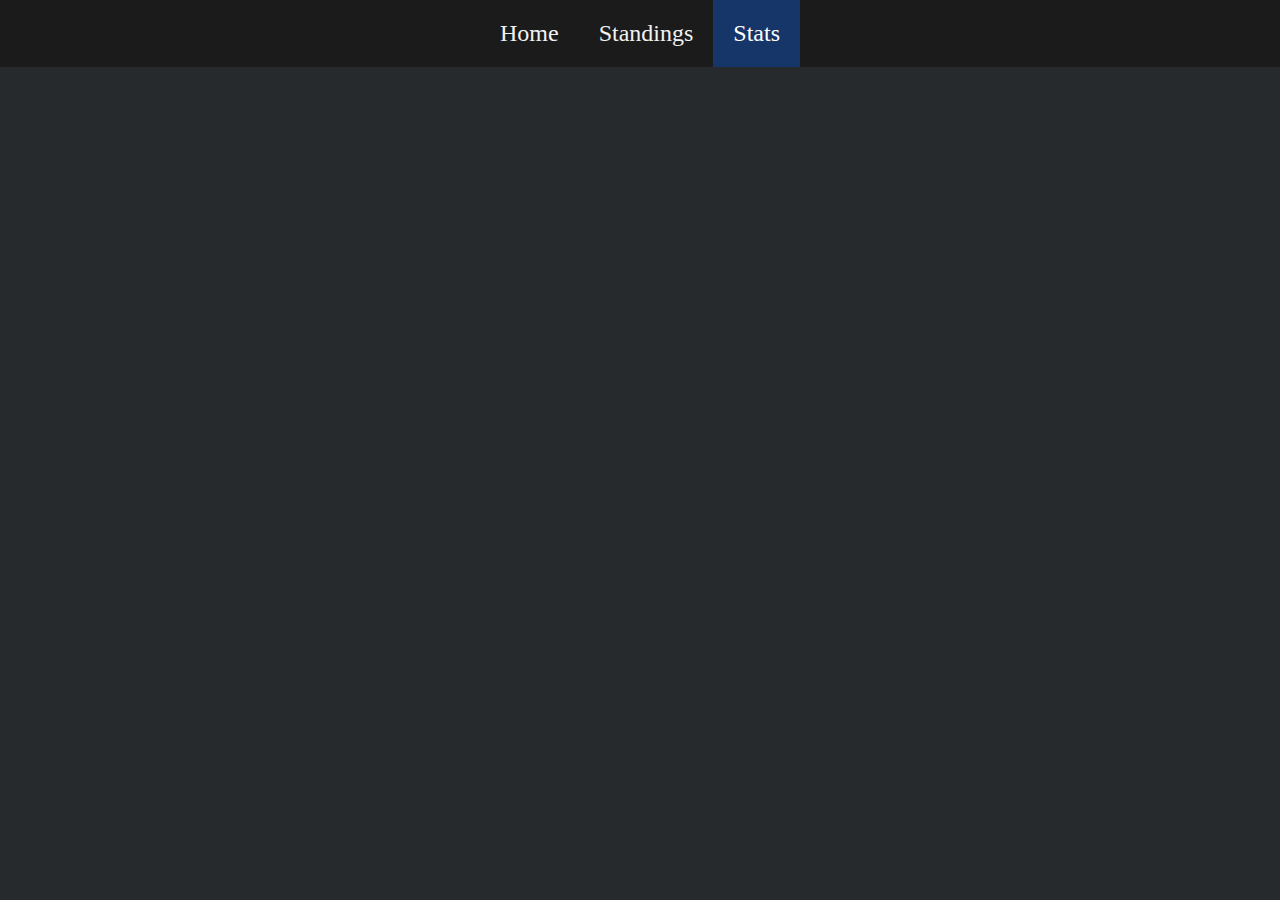
==== Stats/Stats.html @ 1557b88c "Added stats page" ====
<!DOCTYPE html>
<html lang="en">
<head>
    <meta charset="UTF-8">
    <meta http-equiv="X-UA-Compatible" content="IE=edge">
    <meta name="viewport" content="width=device-width, initial-scale=1.0">
    <title>Webpage</title>
    <link rel="stylesheet" href="./stats.css">
    <script src="https://ajax.googleapis.com/ajax/libs/jquery/3.6.1/jquery.min.js"></script>
</head>
<body>
    <div class="topnav">
        <a href="/index.html">Home</a>
        <a href="/standings/standingsLeague.html">Standings</a>
        <a class="active" href="/stats/stats.html">Stats</a>
    </div>

    <img id="NHL" src="https://upload.wikimedia.org/wikipedia/en/3/3a/05_NHL_Shield.svg" alt="">

    <div class="center-screen">
        <table class="pointsTableCl" id="pointsTableId"></table>
    </div>

    <script src="/Stats/player.js"></script>  
    <script src="/game.js"></script>
    <script src="/standings/team.js"></script>
    <script src="/Stats/playerStats.js"></script>
    <script src="/Stats/statsPage.js"></script>
</body>
</html>
---- Stats/stats.css ----
.topnav {
    background-color: rgb(27, 27, 27);
    overflow: hidden;
    width: auto;
    margin: auto;
    display: flex;
    align-items: center;
    justify-content: center;
    text-align: center;
    margin-bottom: 10px;
}

.topnav a {
    float: left;
    color: #f2f2f2;
    text-align: center;
    padding: 20px 20px;
    text-decoration: none;
    font-size: 24px;
}

.topnav a.active {
    background-color: #ddd;
    color: black;
}

.topnav a.active {
    background-color: #163972e1;
    color: white;
}


td {
    padding-top: 10px;
    padding-bottom: 10px;
}


#NHL {
    width: 50px;
    position: absolute;
    top: 5px;
    left: 10px;
    margin: auto;
    background-repeat: no-repeat;
    opacity: 100%;
}

.pointsTableId {
    text-align: center;
    border-collapse: separate;
    width: auto;
    font-size: 54px;
    /*margin-top: 20px;*/
    margin: auto;
}

.center-screen {
    display: grid;
    justify-content: center;
    align-items: center;
    text-align: center;
}

td {
    padding-left: 15px;
    padding-right: 15px;
    padding-top: 10px;
    padding-bottom: 10px;
} 

tr:nth-child(odd) {
    background-color: #565869;;
    color: white;
}

tr:nth-child(even) {
    background-color: #3f4047;
    color: white;;
}

body {
    /*background-color: rgb(224, 235, 240);*/
    background-color: rgb(39, 42, 44);
    margin:auto;
}
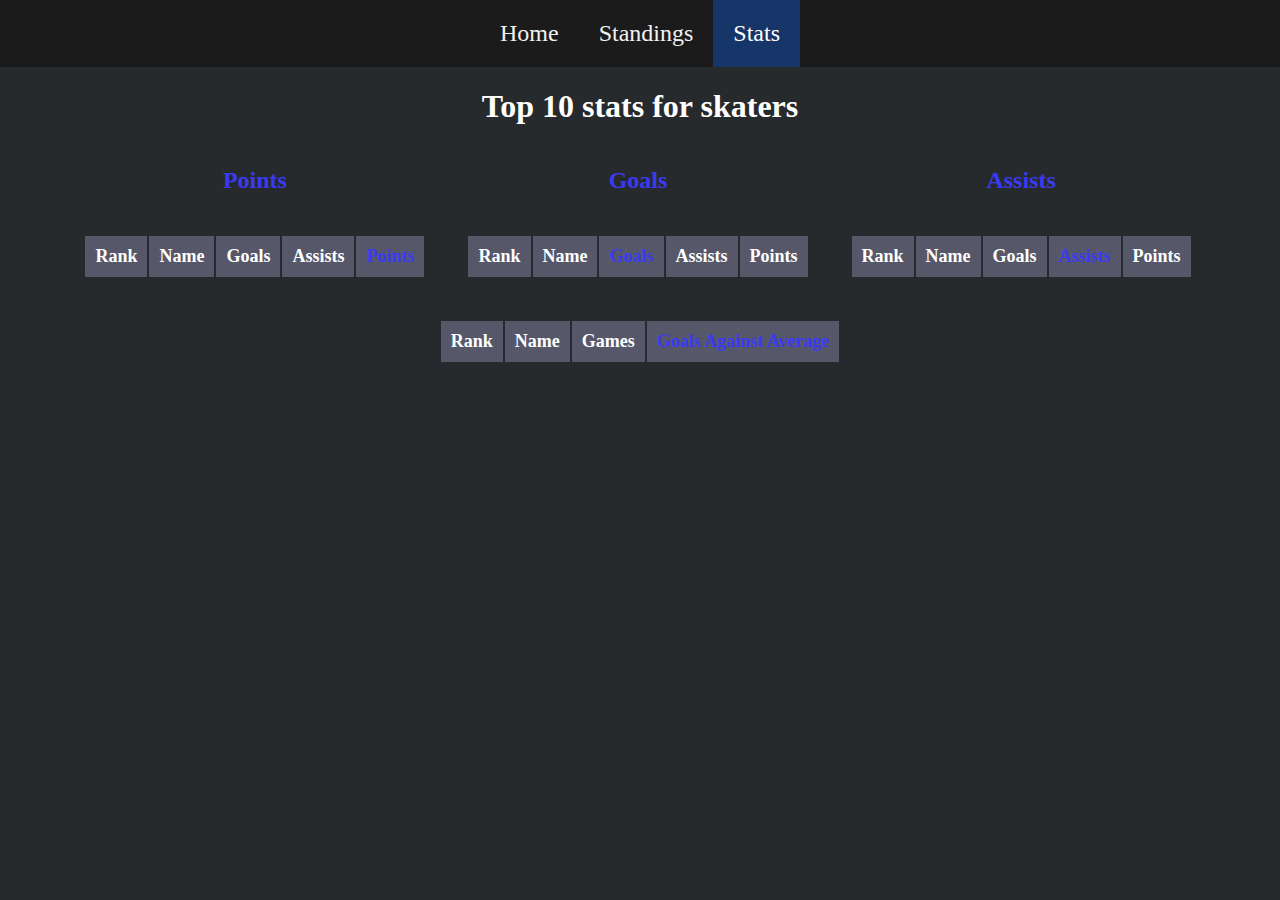
==== commit 87b61378: "Added to stats page" ====
--- a/Stats/Stats.html
+++ b/Stats/Stats.html
@@ -17,14 +17,64 @@
 
     <img id="NHL" src="https://upload.wikimedia.org/wikipedia/en/3/3a/05_NHL_Shield.svg" alt="">
 
+    <h1>Top 10 stats for skaters</h1>
     <div class="center-screen">
-        <table class="pointsTableCl" id="pointsTableId"></table>
+        <div>
+            <h2>Points</h2>
+            <table class="statTable" id="pointsTableId">
+                <colgroup></colgroup>
+                <tr>
+                    <th>Rank</th>
+                    <th>Name</th>
+                    <th>Goals</th>
+                    <th>Assists</th>
+                    <th class="sortedBy">Points</th>
+                </tr>
+            </table>
+        </div>
+        <div>
+            <h2>Goals</h2>
+            <table class="statTable" id="goalsTableId">
+                <tr>
+                    <th>Rank</th>
+                    <th>Name</th>
+                    <th class="sortedBy">Goals</th>
+                    <th>Assists</th>
+                    <th >Points</th>
+                </tr>
+            </table>
+        </div>
+        <div>
+            <h2>Assists</h2>
+            <table class="statTable" id="assistsTableId">
+                <tr>
+                    <th>Rank</th>
+                    <th>Name</th>
+                    <th>Goals</th>
+                    <th class="sortedBy">Assists</th>
+                    <th>Points</th>
+                </tr>
+            </table>
+        </div>
+        <table></table>
+    </div>
+
+    <div class="center-screen">
+        <table class="statTable" id="GoalsAgainstAVG">
+            <tr>
+                <th>Rank</th>
+                <th>Name</th>
+                <th>Games</th>
+                <th class="sortedBy">Goals Against Average</th>
+            </tr>
+        </table>
     </div>
 
     <script src="/Stats/player.js"></script>  
     <script src="/game.js"></script>
     <script src="/standings/team.js"></script>
     <script src="/Stats/playerStats.js"></script>
+    <script src="/Stats/goalieStats.js"></script>
     <script src="/Stats/statsPage.js"></script>
 </body>
 </html>--- a/Stats/stats.css
+++ b/Stats/stats.css
@@ -33,6 +33,7 @@
 td {
     padding-top: 10px;
     padding-bottom: 10px;
+    white-space: pre;
 }
 
 
@@ -46,28 +47,53 @@
     opacity: 100%;
 }
 
-.pointsTableId {
+.statTable {
     text-align: center;
     border-collapse: separate;
     width: auto;
-    font-size: 54px;
-    /*margin-top: 20px;*/
+    font-size: 18px;
     margin: auto;
+    float:left;
+    padding: 20px;
 }
 
+h1 {
+    color: white;
+    text-align: center;
+}
+
+/*#pointsTableId {
+    text-align: center;
+    border-collapse: separate;
+    width: auto;
+    font-size: 24px;
+    /*margin-top: 20px;
+    margin: auto;
+} */
+
 .center-screen {
-    display: grid;
+    display: flex;
     justify-content: center;
     align-items: center;
     text-align: center;
-}
+} 
 
 td {
-    padding-left: 15px;
-    padding-right: 15px;
+    padding-left: 10px;
+    padding-right: 10px;
     padding-top: 10px;
     padding-bottom: 10px;
 } 
+
+th {
+    padding-left: 10px;
+    padding-right: 10px;
+    padding-top: 10px;
+    padding-bottom: 10px;
+    font-size: 18px;
+}
+
+
 
 tr:nth-child(odd) {
     background-color: #565869;;
@@ -79,6 +105,14 @@
     color: white;;
 }
 
+.sortedBy {
+    color: rgb(58, 58, 243);
+}
+
+h2 {
+    color: rgb(58, 58, 243);
+}
+
 body {
     /*background-color: rgb(224, 235, 240);*/
     background-color: rgb(39, 42, 44);
